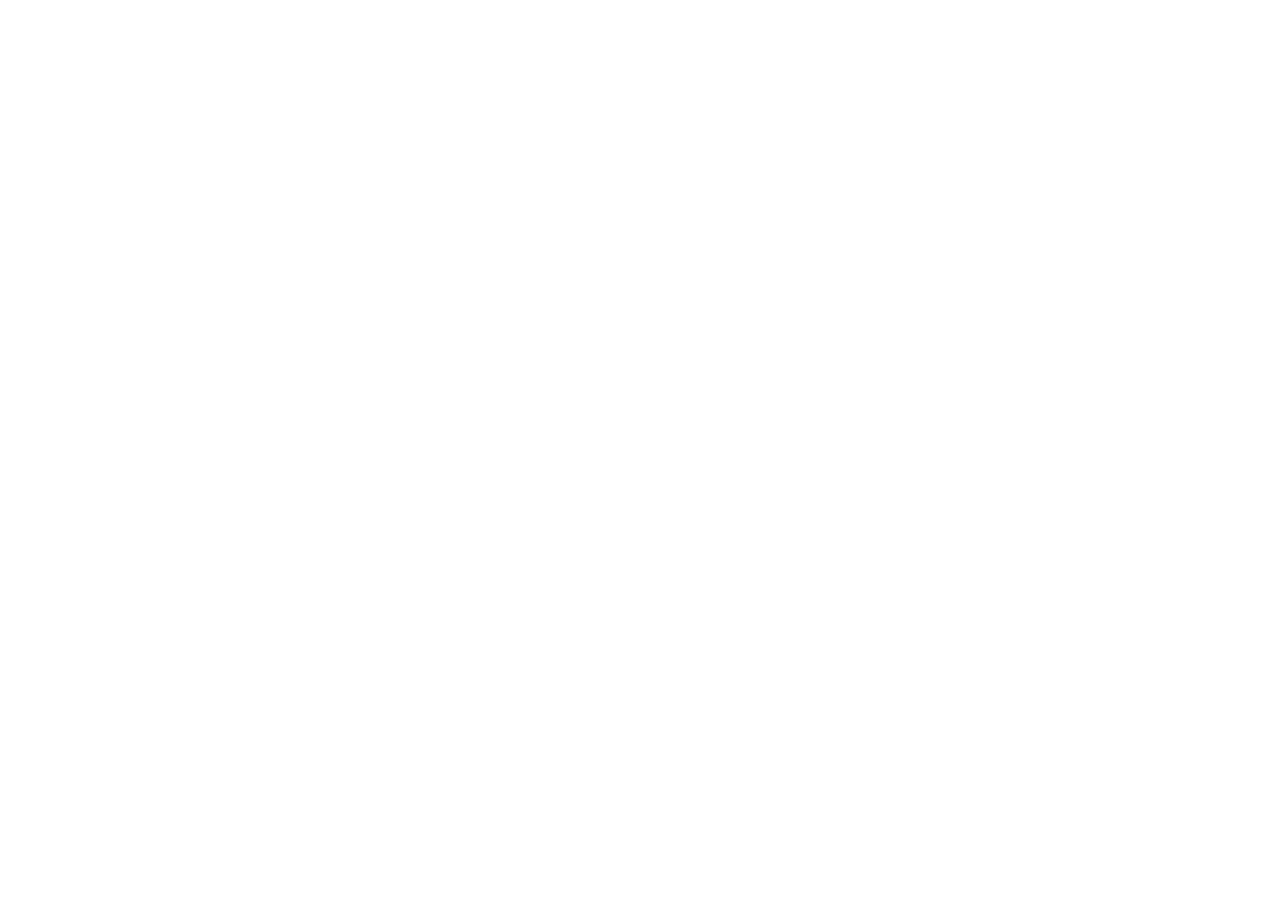
==== contact.html @ b77dd1f8 "Laid down the groundwork code for my site pages" ====
<!DOCTYPE html>
<html lang="en">
<head>
    <meta charset="UTF-8">
    <meta name="viewport" content="width=device-width, initial-scale=1.0">
    <link rel="stylesheet" href="css/main.css">
    <link rel="stylesheet" href="css/grid.css">
    <title>Squeezit! - Contact Us!</title>
</head>
<body>
    
</body>
</html>
---- css/main.css ----
.hidden {
    display: none;
}
---- css/grid.css ----
/* Tailwind and Bootstrap use px for media queries, with foundation using em
for this library we will stick with pixels */

/* ---General rules - scales images, videos to size of container--- */
img, embed, object, video, picture {
  max-width: 100%; 
}

/* ---Change the way the box model works, tells the browser to account for any border and padding in the values you specify for an element's width and height.--- */

html {
  box-sizing: border-box; 
}

*, *::before, *::after {
  box-sizing: inherit; 
}

/* ---Mini CSS reset--- */

body, p, h1, h2, h3, h4, h5 {
   margin: 0px; 
   padding: 0px;
}

/* ---Utility Classes--- */

.hidden {
   display: none;
}

.box {
   background-color: powderblue;
   color: rgb(27, 27, 27);
   border-radius: 5px;
   padding: 20px;
   text-align: center;
   margin-top: 10px;
   margin-bottom:10px;
 }



/* ---Mobile Library Grid Styles--- */

.full-width-grid-con {
   /* set this container as a grid, with 3 columns
   the other grid will sit in the middle column, this allows for overlapping content */
   display: grid; 
	grid-template-columns: 1fr minmax(0, 1200px) 1fr;  
}

 .grid-con { 
   display: grid;
   grid-template-columns: repeat(4, minmax(0, 1fr));
   grid-column-gap: 30px;
   max-width: 1200px;
   margin: 0 auto;
   padding-left: 15px;
   padding-right: 15px;
}


.col-span-1	{grid-column: span 1 / span 1;}
.col-span-2	{grid-column: span 2 / span 2;}
.col-span-3	{grid-column: span 3 / span 3;}
.col-span-4	{grid-column: span 4 / span 4;}
.col-span-full {grid-column: 1 / -1;}

.col-start-1	{grid-column-start: 1;}
.col-start-2	{grid-column-start: 2;}
.col-start-3	{grid-column-start: 3;}
.col-start-4	{grid-column-start: 4;}

.col-end-1	{grid-column-end: 1;}
.col-end-2	{grid-column-end: 2;}
.col-end-3	{grid-column-end: 3;}
.col-end-4	{grid-column-end: 4;}
.col-end-5	{grid-column-end: 5;}




/* ---Tablet Library Grid Styles--- */

@media screen and (min-width: 768px) {

   #sticky-nav-con {
      position: sticky;
   }
}

@media screen and (min-width: 1200px) {

}

   .m-col-span-1	{grid-column: span 1 / span 1;}
   .m-col-span-2	{grid-column: span 2 / span 2;}
   .m-col-span-3	{grid-column: span 3 / span 3;}
   .m-col-span-4	{grid-column: span 4 / span 4;}
   .m-col-span-5	{grid-column: span 5 / span 5;}
   .m-col-span-6	{grid-column: span 6 / span 6;}
   .m-col-span-7	{grid-column: span 7 / span 7;}
   .m-col-span-8	{grid-column: span 8 / span 8;}
   .m-col-span-9	{grid-column: span 9 / span 9;}
   .m-col-span-10 {grid-column: span 10 / span 10;}
   .m-col-span-11 {grid-column: span 11 / span 11;}
   .m-col-span-12 {grid-column: span 12 / span 12;}
   .m-col-span-full {grid-column: 1 / -1;}

   .m-col-start-1	{grid-column-start: 1;}
   .m-col-start-2	{grid-column-start: 2;}
   .m-col-start-3	{grid-column-start: 3;}
   .m-col-start-4	{grid-column-start: 4;}
   .m-col-start-5	{grid-column-start: 5;}
   .m-col-start-6	{grid-column-start: 6;}
   .m-col-start-7	{grid-column-start: 7;}
   .m-col-start-8	{grid-column-start: 8;}
   .m-col-start-9	{grid-column-start: 9;}
   .m-col-start-10	{grid-column-start: 10;}
   .m-col-start-11	{grid-column-start: 11;}
   .m-col-start-12	{grid-column-start: 12;}
   .m-col-start-13	{grid-column-start: 13;}

   .m-col-end-1	{grid-column-end: 1;}
   .m-col-end-2	{grid-column-end: 2;}
   .m-col-end-3	{grid-column-end: 3;}
   .m-col-end-4	{grid-column-end: 4;}
   .m-col-end-5	{grid-column-end: 5;}
   .m-col-end-6	{grid-column-end: 6;}
   .m-col-end-7	{grid-column-end: 7;}
   .m-col-end-8	{grid-column-end: 8;}
   .m-col-end-9	{grid-column-end: 9;}
   .m-col-end-10	{grid-column-end: 10;}
   .m-col-end-11	{grid-column-end: 11;}
   .m-col-end-12	{grid-column-end: 12;}
   .m-col-end-13	{grid-column-end: 13;}

/* ---Desktop Library Grid Styles--- */

@media screen and (min-width: 1200px) { 

   .grid-con { 
      display: grid; 
      grid-template-columns: repeat(12, minmax(0, 1fr));
      grid-column-gap: 30px;
      padding-left: 15px;
      padding-right: 15px;
   }

   .l-col-span-1	{grid-column: span 1 / span 1;}
   .l-col-span-2	{grid-column: span 2 / span 2;}
   .l-col-span-3	{grid-column: span 3 / span 3;}
   .l-col-span-4	{grid-column: span 4 / span 4;}
   .l-col-span-5	{grid-column: span 5 / span 5;}
   .l-col-span-6	{grid-column: span 6 / span 6;}
   .l-col-span-7	{grid-column: span 7 / span 7;}
   .l-col-span-8	{grid-column: span 8 / span 8;}
   .l-col-span-9	{grid-column: span 9 / span 9;}
   .l-col-span-10 {grid-column: span 10 / span 10;}
   .l-col-span-11 {grid-column: span 11 / span 11;}
   .l-col-span-12 {grid-column: span 12 / span 12;}
   .l-col-span-full {grid-column: 1 / -1;}

   .l-col-start-1	{grid-column-start: 1;}
   .l-col-start-2	{grid-column-start: 2;}
   .l-col-start-3	{grid-column-start: 3;}
   .l-col-start-4	{grid-column-start: 4;}
   .l-col-start-5	{grid-column-start: 5;}
   .l-col-start-6	{grid-column-start: 6;}
   .l-col-start-7	{grid-column-start: 7;}
   .l-col-start-8	{grid-column-start: 8;}
   .l-col-start-9	{grid-column-start: 9;}
   .l-col-start-10	{grid-column-start: 10;}
   .l-col-start-11	{grid-column-start: 11;}
   .l-col-start-12	{grid-column-start: 12;}
   .l-col-start-13	{grid-column-start: 13;}

   .l-col-end-1	{grid-column-end: 1;}
   .l-col-end-2	{grid-column-end: 2;}
   .l-col-end-3	{grid-column-end: 3;}
   .l-col-end-4	{grid-column-end: 4;}
   .l-col-end-5	{grid-column-end: 5;}
   .l-col-end-6	{grid-column-end: 6;}
   .l-col-end-7	{grid-column-end: 7;}
   .l-col-end-8	{grid-column-end: 8;}
   .l-col-end-9	{grid-column-end: 9;}
   .l-col-end-10	{grid-column-end: 10;}
   .l-col-end-11	{grid-column-end: 11;}
   .l-col-end-12	{grid-column-end: 12;}
   .l-col-end-13	{grid-column-end: 13;}

}
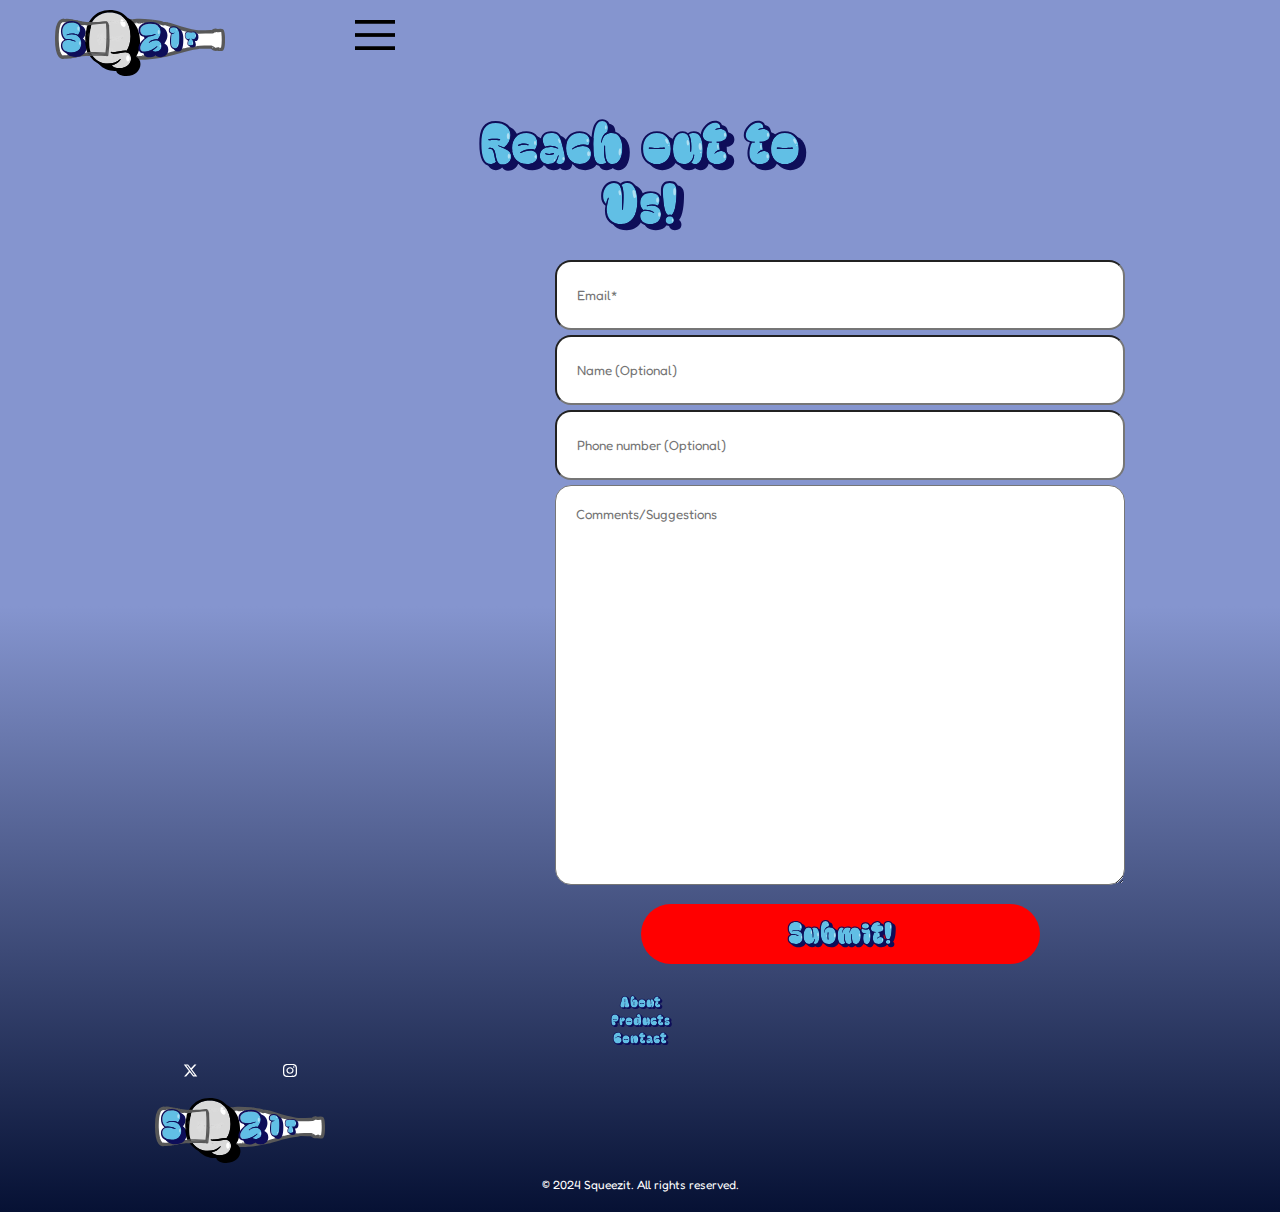
==== commit 4de7d7bc: "finished the mobile" ====
--- a/contact.html
+++ b/contact.html
@@ -5,9 +5,64 @@
     <meta name="viewport" content="width=device-width, initial-scale=1.0">
     <link rel="stylesheet" href="css/main.css">
     <link rel="stylesheet" href="css/grid.css">
+    <link rel="preconnect" href="https://fonts.googleapis.com">
+    <link rel="preconnect" href="https://fonts.gstatic.com" crossorigin>
+    <link href="https://fonts.googleapis.com/css2?family=Fredoka:wght@300..700&display=swap" rel="stylesheet">
     <title>Squeezit! - Contact Us!</title>
 </head>
 <body>
-    
+    <h1 class="hidden">Squeezit Contact</h1>
+    <header class="grid-con" id="main-header">
+        <div id="header-logo" class="col-span-2">
+            <a href="index.html"><img src="imgs/brand_logo_blue.svg" alt="Squeeze it logo"></a>
+        </div>
+        <div class="col-end-5">
+            <button id="button"></button>
+        </div>
+        <nav id="main-nav" class="col-span-full">
+            <h2 class="hidden">Main Navigation</h2>
+            <div id="burger-menu">
+                <ul>
+                    <li><a href="#">About</a></li>
+                    <li><a href="products.html">Products</a></li>
+                    <li><a href="contact.html">Contact</a></li>
+                </ul>
+            </div>
+        </nav>
+    </header>
+
+    <main>
+        <div class="grid-con" id="contact-main">
+            <h2 class="col-span-full main-heading">Reach out to <br>Us!</h2>
+
+            <div id="contact-form" class="col-span-full l-col-start-6 l-col-end-12">
+                <form method="POST" enctype="text/plain">
+                    <input name="email" type="text" placeholder="Email*">
+                    <input name="name" type="text" placeholder="Name (Optional)">
+                    <input name="phoneNumber" type="text" required placeholder="Phone number (Optional)">
+                    <textarea name="comments" placeholder="Comments/Suggestions"></textarea>
+                    <div class="col-start-2 col-span-2 submit-button"><a href="#">Submit!</a></div>
+                </form>
+            </div>
+        </div>
+    </main>
+
+    <footer class="grid-con">
+        <nav class="col-span-full footer-nav">
+            <ul>
+                <li><a href="#">About</a></li>
+                <li><a href="products.html">Products</a></li>
+                <li><a href="contact.html">Contact</a></li>
+            </ul>
+        </nav>
+        <img src="imgs/x-twitter.svg" alt="squeeze it twitter" class="col-start-2 col-span-1 socials">
+        <img src="imgs/instagram.svg" alt="squeeze it instagram" class="col-start-3 col-span-1 socials">
+        <div id="footer-logo" class="col-start-2 col-span-2">
+            <a href="index.html"><img src="imgs/brand_logo_blue.svg" alt="Squeeze it logo"></a>
+        </div>
+        <p class="col-span-full copyright">© 2024 Squeezit. All rights reserved.</p>
+    </footer>   
+<script src="js/main.js"></script>
+<script src="js/burger.js"></script>
 </body>
 </html>--- a/css/main.css
+++ b/css/main.css
@@ -1,3 +1,293 @@
+/* General Stylings */
 .hidden {
     display: none;
-}+}
+
+@font-face {
+    font-family:'ThrowupColor-LightBlue';
+    src: url(../assets/ThrowupColor-LightBlue.otf);
+  }
+
+@font-face {
+   font-family:'ThrowupColor-Pink';
+   src: url(../assets/ThrowupColor-Pink.otf);
+ }
+
+@font-face {
+   font-family:'ThrowupColor-Yellow';
+   src: url(../assets/ThrowupColor-Yellow.otf);
+ }
+
+
+body {
+    background-image: linear-gradient(#8595CF, #8595CF, #061134);
+    background-repeat: no-repeat;
+    color: white;
+}
+
+a {
+   text-decoration: none;
+}
+
+p, h3 {
+   font-family: 'Fredoka', Arial, sans-serif;
+}
+
+h1, h2, h4, h5, .party-button, a {
+   font-family: 'ThrowupColor-LightBlue', Georgia, 'Times New Roman';
+   line-height: 1;
+}
+
+.vodka_text {
+   font-family: 'ThrowupColor-LightBlue';
+}
+
+.gin_text {
+   font-family: 'ThrowupColor-Pink';
+}
+
+.tequila_text {
+   font-family: 'ThrowupColor-Yellow';
+}
+
+/* Header Nav  */
+
+#header-logo {
+   margin: 10px 0;
+}
+
+button {
+    width: 40px;
+    height: 40px;
+    background: url(../imgs/burger_menu.svg) no-repeat center;
+    margin-top: 15px;
+    margin-bottom: 20px;
+    border: 0;
+ }
+ 
+ 
+ #burger-menu {
+    margin-top: 20px;
+    margin-bottom: 20px;
+    display: none;
+ }
+ 
+ #burger-menu.slide-toggle {
+    display: block;
+ }
+ 
+ ul {
+    list-style: none;
+    padding: 0;
+    margin: 0;
+ }
+
+#main-nav {
+   background-color: white;
+ }
+ 
+#main-nav ul li {
+   margin: 20px 0;
+}
+
+ #main-nav ul li a {
+    display: block;
+    padding: 10px 0 10px 0;
+    text-align: center;
+    font-size: 32px;
+ }
+ 
+ #main-nav ul li:last-child {
+    margin-bottom: 10px;
+ }
+
+ /* Homepage */
+
+ #main-hero {
+   background-image: url(../imgs/main_hero_mobile.png);
+   background-size: contain;
+   background-position: right;
+   background-repeat: no-repeat;
+ }
+
+ #main-hero p {
+   text-align: center;
+ }
+
+ .main-heading {
+   text-align: center;
+   font-size: 60px;
+   margin: 25px 0;
+ }
+
+ .sub-heading {
+   font-size: 32px;
+   margin-bottom: 25px;
+ }
+
+ .party-button {
+   text-align: center;
+   background-color: red;
+   height: 90px;
+   display: flex;
+   justify-content: center;
+   align-items: center;
+   font-size: 42px;
+   cursor: pointer;
+ }
+
+ .section-heading {
+   text-align: center;
+   margin-top: 25px;
+   margin-bottom: 15px;
+ }
+
+ .main-body-text {
+   text-align: center;
+   font-size: 18px;
+ }
+
+ .selections {
+   display: flex;
+ }
+
+ .selection-image {
+   height: 325px;
+   margin: 0 auto;
+   cursor: pointer;
+ }
+
+ h4 {
+   text-align: center;
+   font-size: 28px;
+ }
+
+ h5 {
+   text-align: center;
+ }
+
+/* Footer Nav */
+
+ .footer-nav {
+   text-align: center;
+   margin-top: 20px;
+   margin-bottom: 15px;
+ }
+
+ .socials {
+   height: 15px;
+   margin: 0 auto;
+ }
+
+ #footer-logo {
+   margin-top: 20px;
+   margin-bottom: 10px;
+ }
+
+ .copyright {
+   font-size: 12px;
+   text-align: center;
+   margin-bottom: 20px;
+ }
+ 
+ /* Product Page  */
+
+ .product-hero {
+   padding-right: 30px;
+ }
+
+ .product-card-text {
+   text-align: center;
+   font-size: 18px;
+ }
+
+ .show-details {
+   cursor: pointer;
+ }
+
+ .info-box {
+   text-align: center;
+ }
+
+ .info-box ul li {
+   font-family: 'Fredoka', Helvetica, sans-serif;
+   font-size: 16px;
+ }
+
+ .buy-button {
+   text-align: center;
+   background-color: red;
+   height: 60px;
+   width: 70%;
+   margin: 10px auto;
+   display: flex;
+   justify-content: center;
+   align-items: center;
+   font-size: 28px;
+   cursor: pointer;
+   border-radius: 30px;
+ }
+
+ .product-card {
+   background-color: rgba(255, 255, 255, 0.208);
+   border-radius: 60px;
+   margin-bottom: 20px;
+   padding: 10px;
+   padding-bottom: 20px;
+ }
+
+.product-card-image {
+   height: 235px;
+   background-size: contain;
+   background-repeat: no-repeat;
+   background-position: center;
+   background-position-y: 50px;
+}
+
+#vodka_image {
+   background-image: url(../imgs/vodka_bottle.png);
+}
+
+#gin_image {
+   background-image: url(../imgs/gin_bottle.png);
+ }
+
+#tequila_image {
+   background-image: url(../imgs/tequila_bottle.png);
+ }
+
+.product-card p {
+   padding: 10px 0;
+}
+
+/* Contact Page */
+
+input, textarea {
+   border-radius: 16px;
+   width: 100%;
+   padding: 20px;
+   margin-bottom: 5px;
+   font-family: 'Fredoka', Helvetica, sans-serif;
+}
+
+input {
+   height: 70px;
+}
+
+textarea {
+   height: 400px;
+}
+
+.submit-button {
+   text-align: center;
+   background-color: red;
+   height: 60px;
+   width: 70%;
+   margin: 10px auto;
+   display: flex;
+   justify-content: center;
+   align-items: center;
+   font-size: 32px;
+   cursor: pointer;
+   border-radius: 30px;
+ }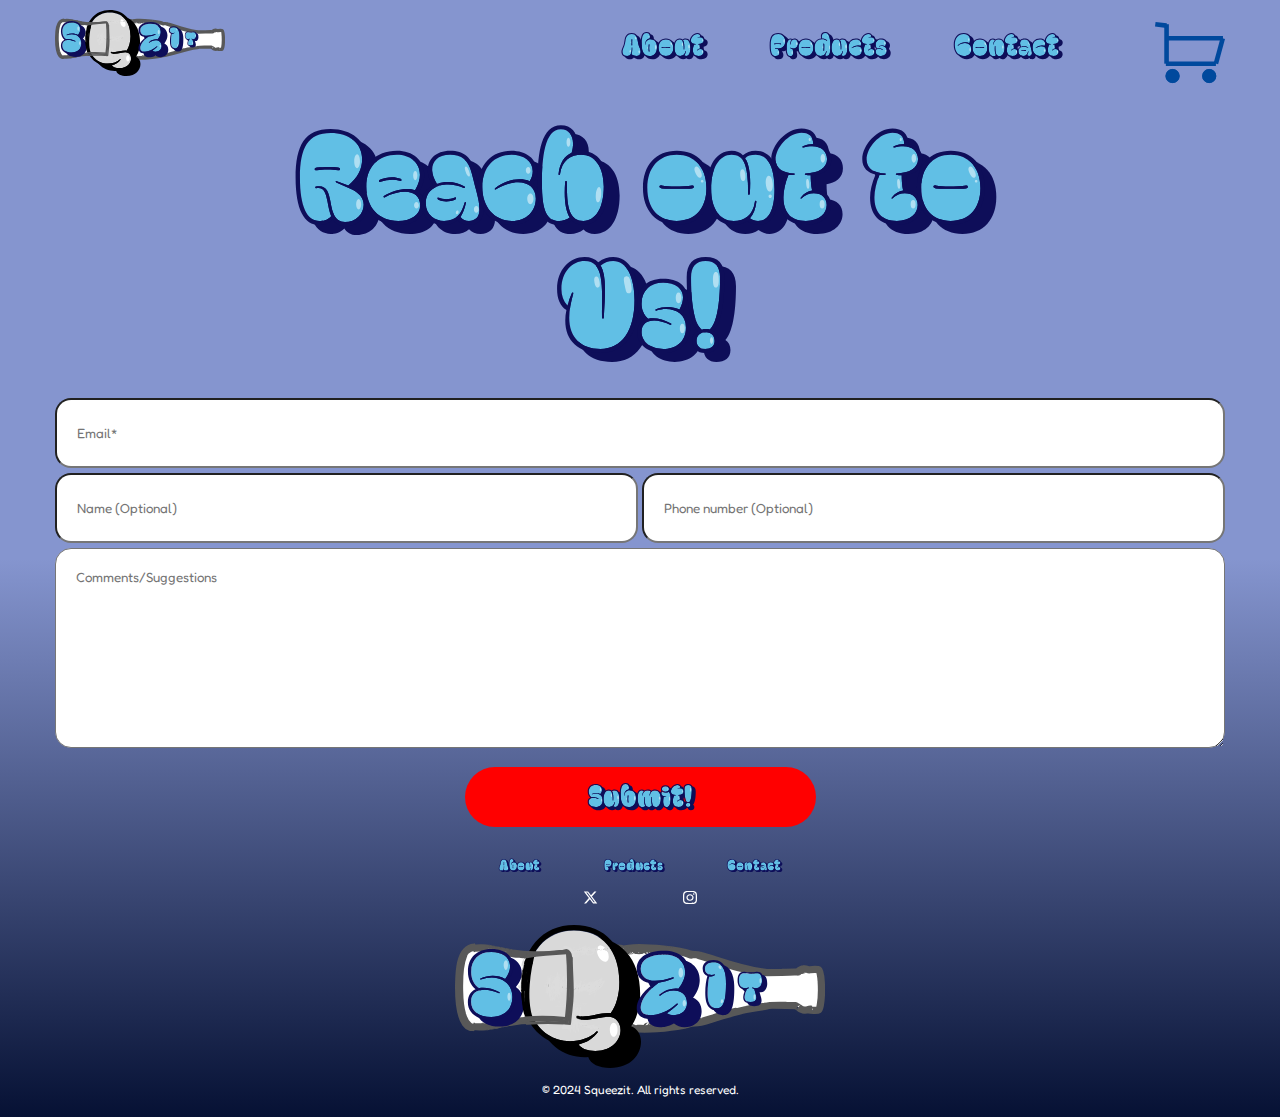
==== commit dea2fb7a: "coding done, wish I could push it" ====
--- a/contact.html
+++ b/contact.html
@@ -16,32 +16,31 @@
         <div id="header-logo" class="col-span-2">
             <a href="index.html"><img src="imgs/brand_logo_blue.svg" alt="Squeeze it logo"></a>
         </div>
-        <div class="col-end-5">
+        <div class="col-end-5" id="button-div">
             <button id="button"></button>
         </div>
-        <nav id="main-nav" class="col-span-full">
+        <nav id="main-nav" class="col-span-full m-col-start-6 m-col-span-6">
             <h2 class="hidden">Main Navigation</h2>
-            <div id="burger-menu">
-                <ul>
+                <ul class="hidden" id="main-nav-ul">
                     <li><a href="#">About</a></li>
                     <li><a href="products.html">Products</a></li>
                     <li><a href="contact.html">Contact</a></li>
                 </ul>
-            </div>
         </nav>
+        <img src="imgs/cart.svg" alt="your shopping cart" class="col-start-4 m-col-start-12" id="cart">
     </header>
 
     <main>
         <div class="grid-con" id="contact-main">
             <h2 class="col-span-full main-heading">Reach out to <br>Us!</h2>
 
-            <div id="contact-form" class="col-span-full l-col-start-6 l-col-end-12">
+            <div id="contact-form" class="col-span-full">
                 <form method="POST" enctype="text/plain">
-                    <input name="email" type="text" placeholder="Email*">
-                    <input name="name" type="text" placeholder="Name (Optional)">
-                    <input name="phoneNumber" type="text" required placeholder="Phone number (Optional)">
+                    <input class="email" name="email" type="text" placeholder="Email*">
+                    <input class="name" name="name" type="text" placeholder="Name (Optional)">
+                    <input class="phone-number" name="phoneNumber" type="text" required placeholder="Phone number (Optional)">
                     <textarea name="comments" placeholder="Comments/Suggestions"></textarea>
-                    <div class="col-start-2 col-span-2 submit-button"><a href="#">Submit!</a></div>
+                    <div class="col-start-2 col-span-2 m-col-start-5 m-col-span-4 submit-button"><a href="#">Submit!</a></div>
                 </form>
             </div>
         </div>
@@ -55,13 +54,13 @@
                 <li><a href="contact.html">Contact</a></li>
             </ul>
         </nav>
-        <img src="imgs/x-twitter.svg" alt="squeeze it twitter" class="col-start-2 col-span-1 socials">
-        <img src="imgs/instagram.svg" alt="squeeze it instagram" class="col-start-3 col-span-1 socials">
-        <div id="footer-logo" class="col-start-2 col-span-2">
+        <img src="imgs/x-twitter.svg" alt="squeeze it twitter" class="col-start-2 col-span-1 m-col-start-6 m-col-span-1 socials">
+        <img src="imgs/instagram.svg" alt="squeeze it instagram" class="col-start-3 col-span-1 m-col-start-7 m-col-span-1 socials">
+        <div id="footer-logo" class="col-start-2 col-span-2 m-col-start-5 m-col-span-4">
             <a href="index.html"><img src="imgs/brand_logo_blue.svg" alt="Squeeze it logo"></a>
         </div>
         <p class="col-span-full copyright">© 2024 Squeezit. All rights reserved.</p>
-    </footer>   
+    </footer>
 <script src="js/main.js"></script>
 <script src="js/burger.js"></script>
 </body>
--- a/css/main.css
+++ b/css/main.css
@@ -48,6 +48,10 @@
 
 .tequila_text {
    font-family: 'ThrowupColor-Yellow';
+}
+
+.transparent {
+  opacity: 0;
 }
 
 /* Header Nav  */
@@ -81,10 +85,6 @@
     padding: 0;
     margin: 0;
  }
-
-#main-nav {
-   background-color: white;
- }
  
 #main-nav ul li {
    margin: 20px 0;
@@ -99,6 +99,10 @@
  
  #main-nav ul li:last-child {
     margin-bottom: 10px;
+ }
+
+ #cart {
+  display: none;
  }
 
  /* Homepage */
@@ -151,12 +155,16 @@
    display: flex;
  }
 
- .selection-image {
+ .selection-image-m {
    height: 325px;
    margin: 0 auto;
    cursor: pointer;
  }
 
+ .selection-cell {
+  display: none;
+}
+
  h4 {
    text-align: center;
    font-size: 28px;
@@ -164,6 +172,14 @@
 
  h5 {
    text-align: center;
+ }
+
+ .promo-m {
+  cursor: pointer;
+ }
+
+ .promo {
+  display: none;
  }
 
 /* Footer Nav */
@@ -203,6 +219,7 @@
 
  .show-details {
    cursor: pointer;
+   font-size: 14px;
  }
 
  .info-box {
@@ -229,32 +246,25 @@
  }
 
  .product-card {
-   background-color: rgba(255, 255, 255, 0.208);
-   border-radius: 60px;
-   margin-bottom: 20px;
-   padding: 10px;
-   padding-bottom: 20px;
- }
-
-.product-card-image {
-   height: 235px;
-   background-size: contain;
-   background-repeat: no-repeat;
-   background-position: center;
-   background-position-y: 50px;
-}
-
-#vodka_image {
-   background-image: url(../imgs/vodka_bottle.png);
-}
-
-#gin_image {
-   background-image: url(../imgs/gin_bottle.png);
- }
-
-#tequila_image {
-   background-image: url(../imgs/tequila_bottle.png);
- }
+  background-color: rgba(255, 255, 255, 0.208);
+  border-radius: 60px;
+  margin-bottom: 20px;
+  padding: 10px;
+  padding-bottom: 20px;
+  display: flex;
+  flex-direction: column;
+  align-items: center;
+}
+
+.product-card-cont {
+  display: flex;
+  align-items: center;
+  flex-direction: column;
+}
+
+.product-image {
+  height: 235px;
+}
 
 .product-card p {
    padding: 10px 0;
@@ -275,7 +285,7 @@
 }
 
 textarea {
-   height: 400px;
+   height: 300px;
 }
 
 .submit-button {
@@ -290,4 +300,264 @@
    font-size: 32px;
    cursor: pointer;
    border-radius: 30px;
- }+ }
+
+ /* Media Queries */
+
+@media screen and (min-width: 768px) {
+
+/* Tablet Homepage */
+
+#button-div {
+  display: none;
+}
+
+#main-nav-ul {
+  display: flex;
+  justify-content: space-evenly;
+}
+
+ul {
+  list-style: none;
+  padding: 0;
+  margin: 0;
+}
+
+#main-nav {
+  background-color: none;
+}
+
+#main-nav ul li {
+  display: inline-block;
+  margin: 20px 0;
+}
+
+#main-nav ul li a {
+  display: inline-block;
+  font-size: 32px;
+}
+
+#cart {
+  display: block;
+  height: 65px;
+  margin-top: 20px;
+  cursor: pointer;
+}
+
+  #main-hero p {
+    text-align: left;
+  }
+
+  .party-button {
+    text-align: center;
+    background-color: red;
+    height: 70px;
+    display: flex;
+    justify-content: center;
+    align-items: center;
+    font-size: 28px;
+    cursor: pointer;
+  }
+
+  #main-hero {
+    background-image: url(../imgs/main_hero.png);
+    background-size: contain;
+    background-position: right;
+    background-repeat: no-repeat;
+  }
+
+  .section-heading {
+    font-size: 32px;
+    margin-top: 25px;
+    margin-bottom: 15px;
+  }
+
+  .selection-image-m {
+    height: 325px;
+    margin: 0 auto;
+    cursor: pointer;
+  }
+
+  .selection-image {
+    height: 325px;
+    margin: 0 auto;
+    cursor: pointer;
+  }
+
+  .selection-cell {
+    display: block;
+  }
+
+  .promo {
+    display: block;
+    cursor: pointer;
+   }
+
+  .footer-nav ul li {
+    display: inline-block;
+    margin-left: 30px;
+    margin-right: 30px;
+  }
+
+/* Tablet Product Page */
+
+.product-card {
+  flex-direction: row;
+  padding: 50px;
+}
+
+.product-card-cont {
+  display: flex;
+  align-items: flex-start;
+  padding-left: 50px;
+  padding-right: 200px;
+}
+
+.product-image {
+  height: 235px;
+}
+
+.product-card p {
+   padding: 10px 0;
+   text-align: left;
+}
+
+.show-details-ul {
+  margin-bottom: 20px;
+}
+
+.buy-button {
+  margin: 0;
+}
+
+/* Tablet Contact Page */
+
+input, textarea {
+  border-radius: 16px;
+  width: 100%;
+  padding: 20px;
+  margin-bottom: 5px;
+  font-family: 'Fredoka', Helvetica, sans-serif;
+}
+
+.name, .phone-number {
+  width: 383px;
+}
+
+input {
+  height: 70px;
+}
+
+textarea {
+  height: 300px;
+}
+
+.submit-button {
+  text-align: center;
+  background-color: red;
+  height: 60px;
+  width: 30%;
+  margin: 10px auto;
+  display: flex;
+  justify-content: center;
+  align-items: center;
+  font-size: 32px;
+  cursor: pointer;
+  border-radius: 30px;
+}
+
+}
+
+@media screen and (min-width: 1200px) { 
+
+  /* Desktop Homepage */
+  
+  #main-hero {
+    background-image: url(../imgs/main_hero.png);
+    background-size: 40%;
+    background-position: right;
+    background-repeat: no-repeat;
+  }
+ 
+  .main-heading {
+    text-align: center;
+    font-size: 128px;
+    margin: 25px 0;
+  } 
+
+  #main-hero p {
+    text-align: left;
+  }
+
+  .party-button {
+    text-align: center;
+    background-color: red;
+    height: 90px;
+    display: flex;
+    justify-content: center;
+    align-items: center;
+    font-size: 48px;
+    cursor: pointer;
+  }
+
+  .section-heading {
+    font-size: 42px;
+    margin-top: 25px;
+    margin-bottom: 15px;
+  }
+
+  .main-body-text {
+    text-align: center;
+    font-size: 32px;
+  }
+ 
+
+
+  /* Desktop Product Page */
+
+  .product-card {
+    flex-direction: row;
+    padding: 50px;
+  }
+
+  .product-card-cont {
+    padding-right: 0;
+  }
+
+  /* Desktop Contact Page */
+
+  input, textarea {
+    border-radius: 16px;
+    width: 100%;
+    padding: 20px;
+    margin-bottom: 5px;
+    font-family: 'Fredoka', Helvetica, sans-serif;
+  }
+  
+  .name, .phone-number {
+    width: 583px;
+  }
+  
+  input {
+    height: 70px;
+  }
+  
+  textarea {
+    height: 200px;
+  }
+  
+  .submit-button {
+    text-align: center;
+    background-color: red;
+    height: 60px;
+    width: 30%;
+    margin: 10px auto;
+    display: flex;
+    justify-content: center;
+    align-items: center;
+    font-size: 32px;
+    cursor: pointer;
+    border-radius: 30px;
+  }
+
+  }--- a/css/grid.css
+++ b/css/grid.css
@@ -85,14 +85,15 @@
 
 @media screen and (min-width: 768px) {
 
+   .grid-con {
+      grid-template-columns: repeat(12, minmax(0, 1fr));
+      max-width: 800px;
+   }
+
    #sticky-nav-con {
       position: sticky;
    }
-}
 
-@media screen and (min-width: 1200px) {
-
-}
 
    .m-col-span-1	{grid-column: span 1 / span 1;}
    .m-col-span-2	{grid-column: span 2 / span 2;}
@@ -136,6 +137,8 @@
    .m-col-end-12	{grid-column-end: 12;}
    .m-col-end-13	{grid-column-end: 13;}
 
+}
+
 /* ---Desktop Library Grid Styles--- */
 
 @media screen and (min-width: 1200px) { 
@@ -146,6 +149,7 @@
       grid-column-gap: 30px;
       padding-left: 15px;
       padding-right: 15px;
+      max-width: 1200px;
    }
 
    .l-col-span-1	{grid-column: span 1 / span 1;}
